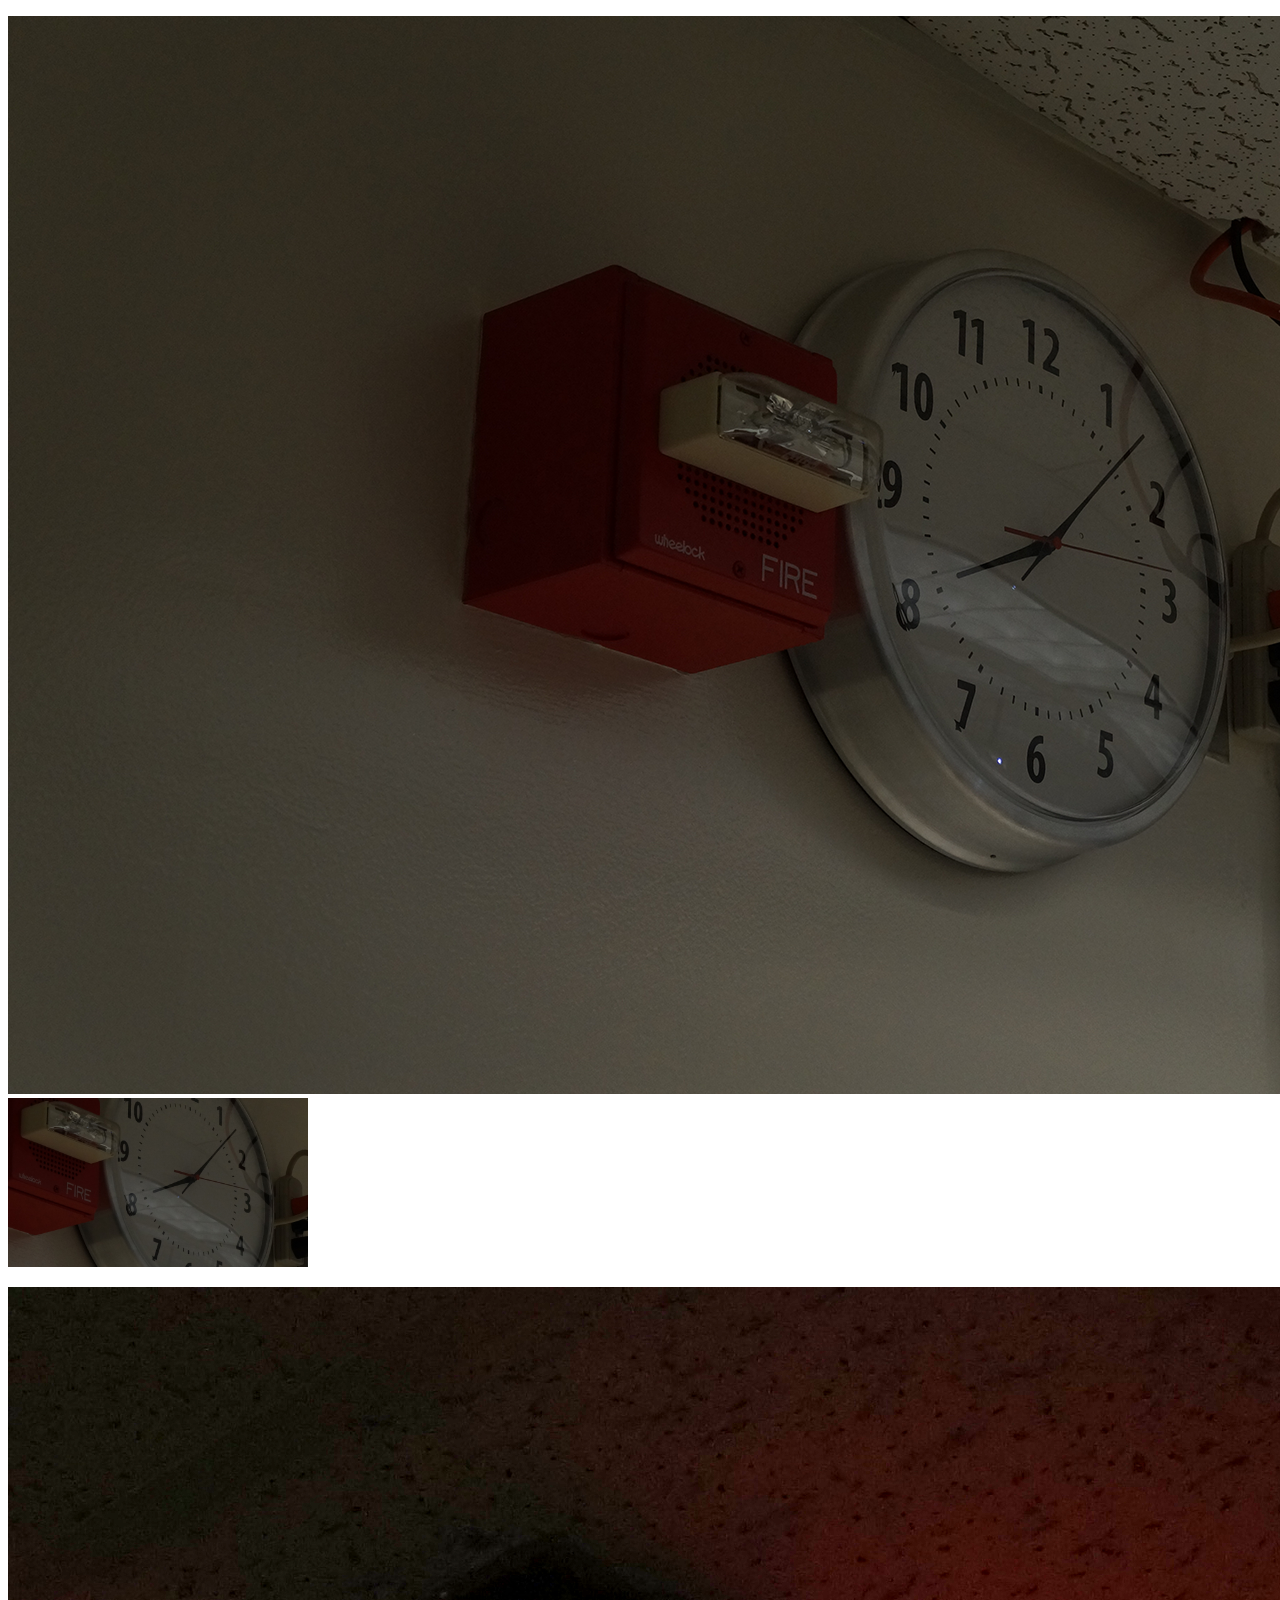
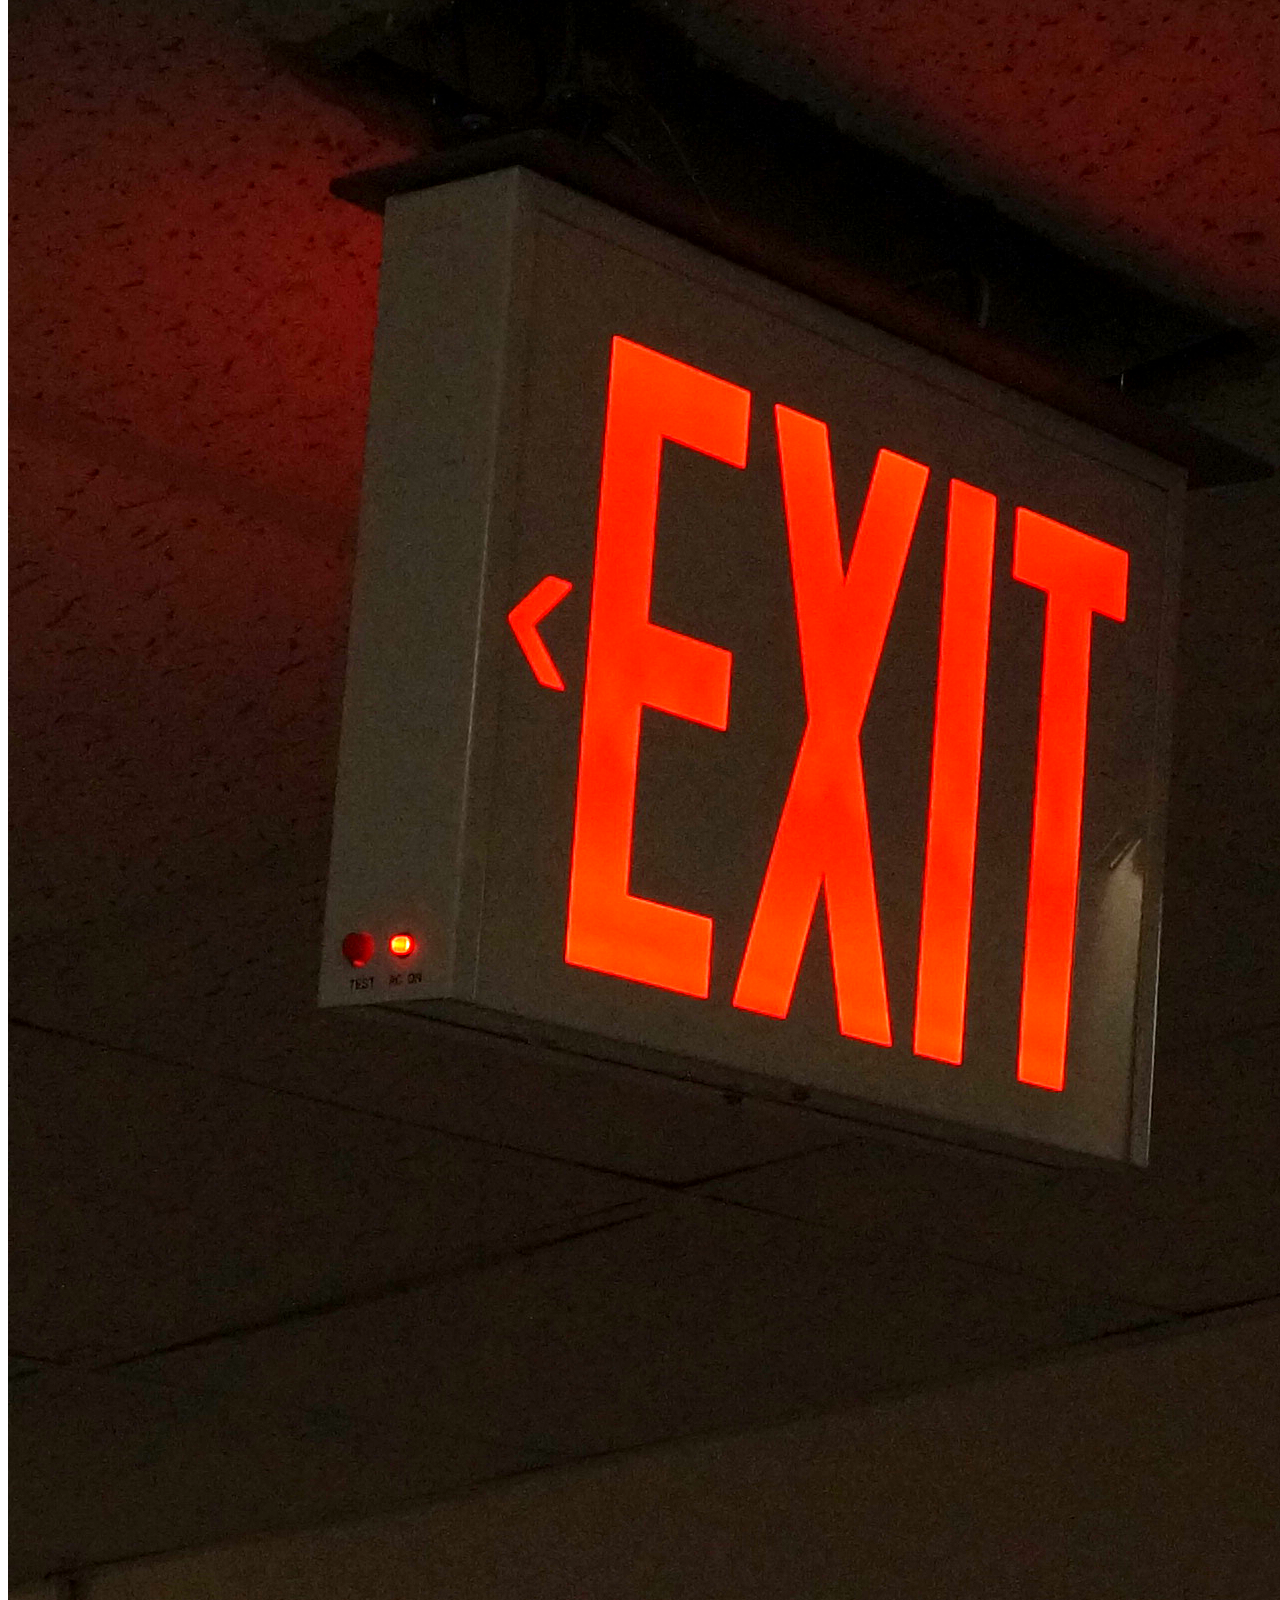
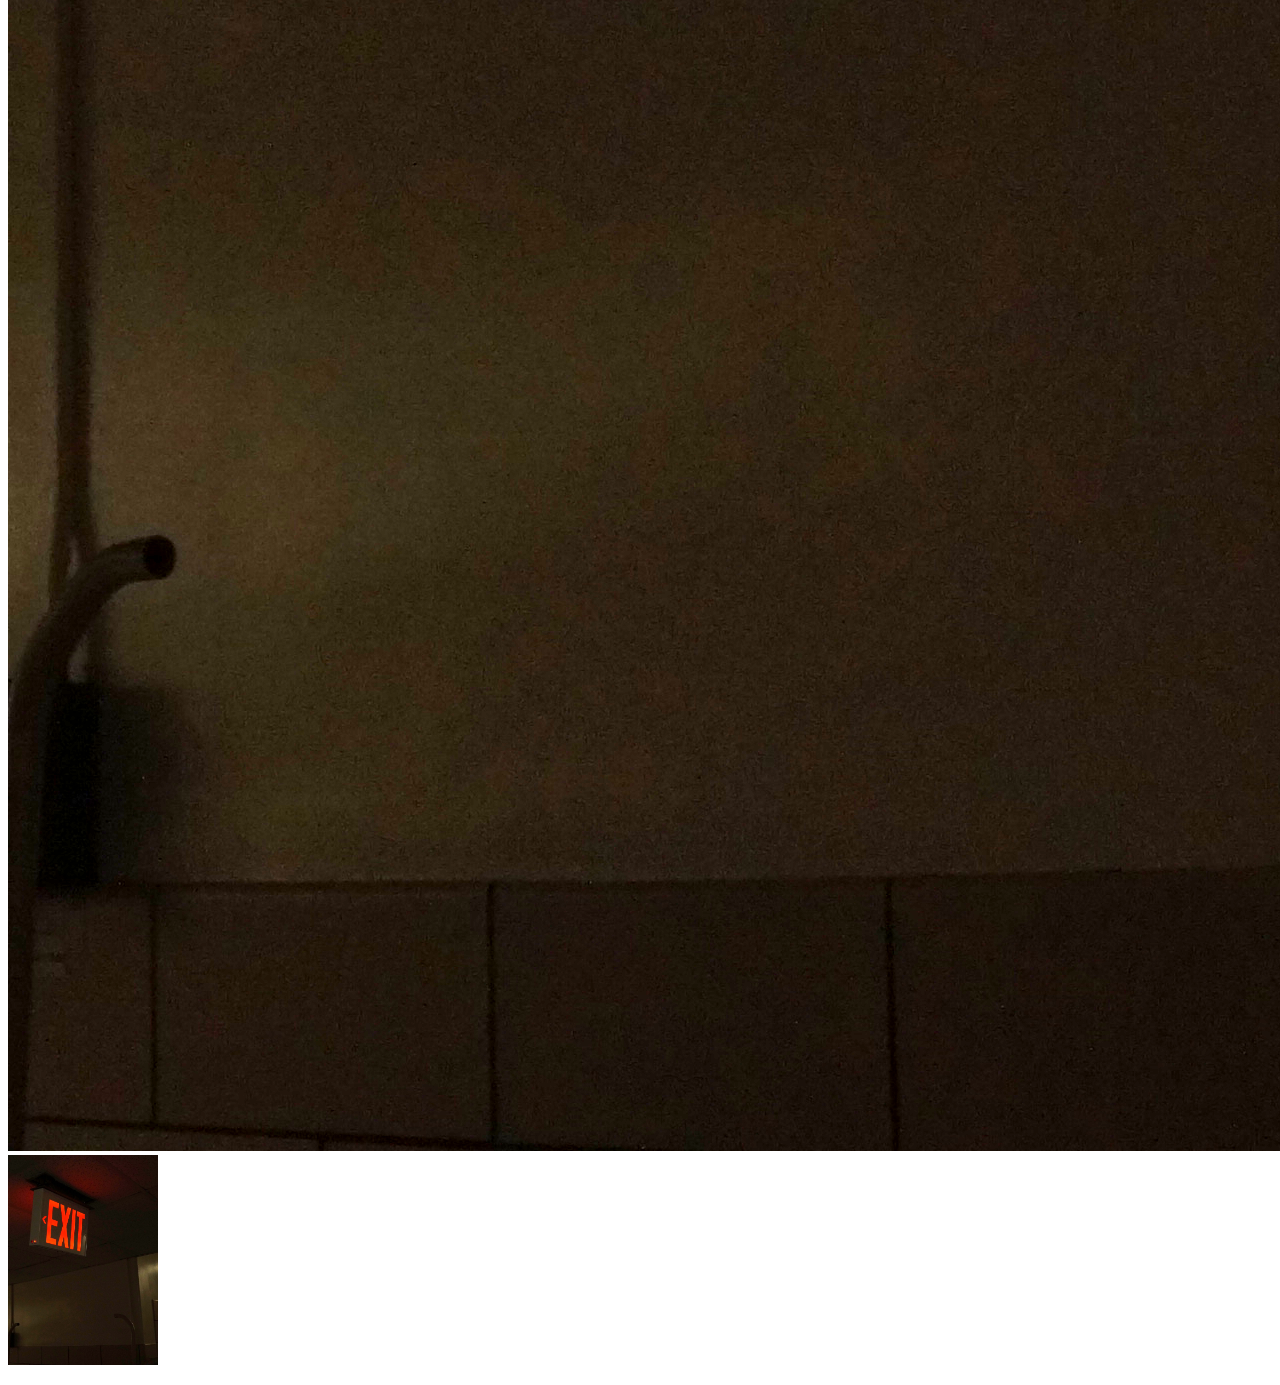
==== homework1.html @ 89b5f4f5 "workin" ====
<!DOCTYPE html>
<html lang="en">
<head>
    <meta charset="UTF-8">
    <meta name="viewport" content="width=device-width, initial-scale=1.0">
    <title>Document</title>
</head>
<body>
    <p>
    <img src="clock.png" alt="Clock" width="fit-content">
    <img src="clock resized.jpg" alt="Clock resized" width="300">
    </p>
    <p>
    <img src="exit.png" alt="exit" width="fit-content">
    <img src="exit resized.jpg" alt="exit resized" width="150">
    </p>
</body>
</html>
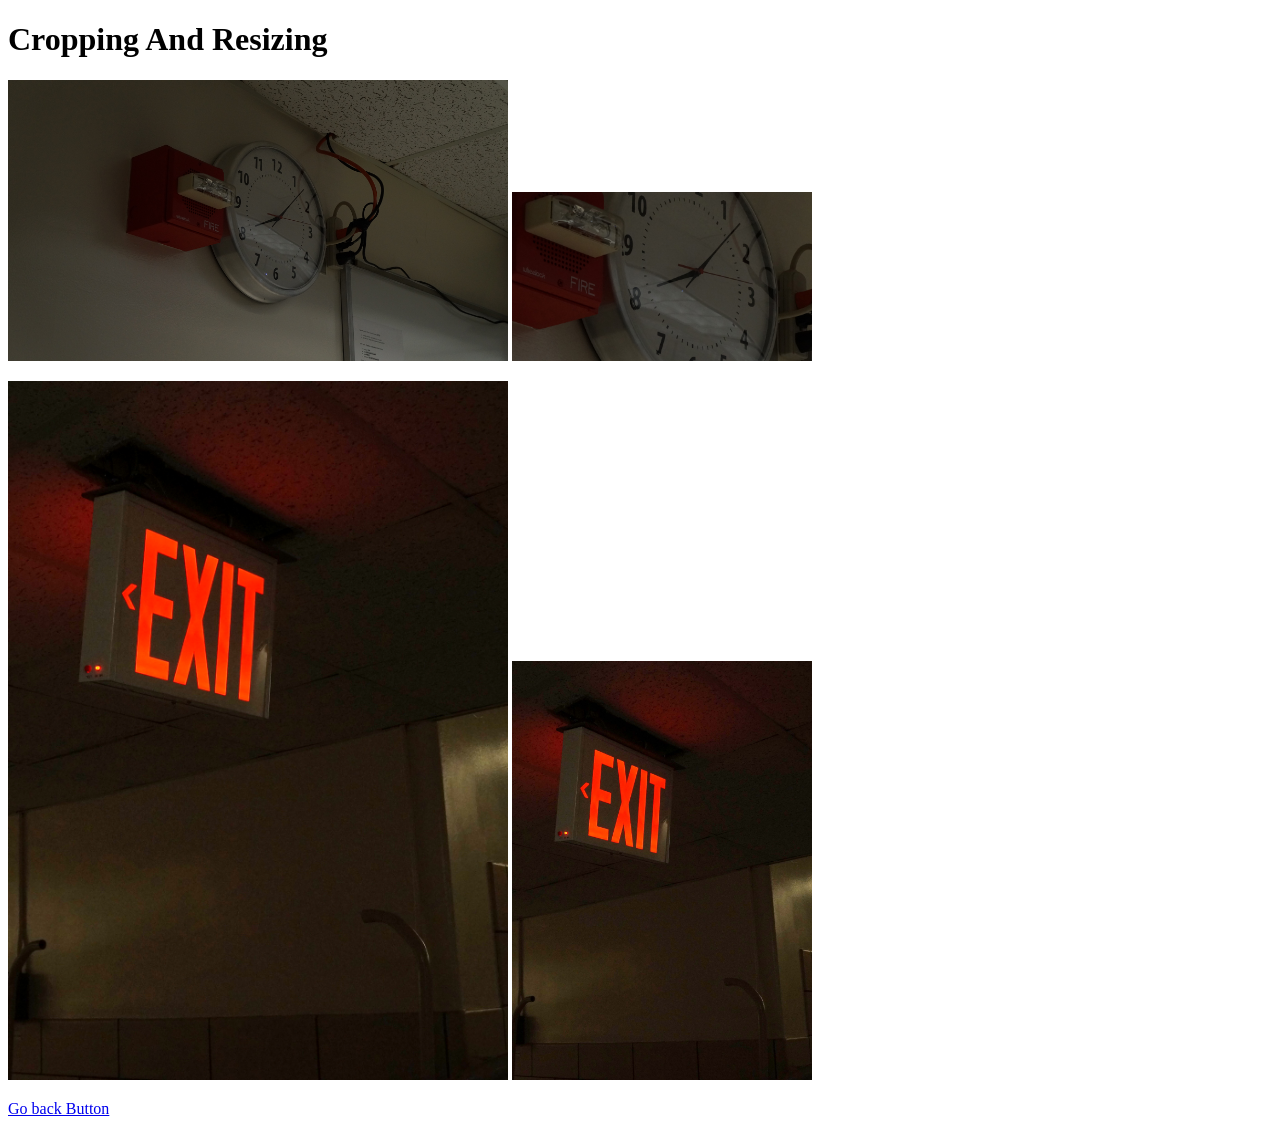
==== commit 7e80dc4d: "almost done hehe" ====
--- a/homework1.html
+++ b/homework1.html
@@ -6,13 +6,15 @@
     <title>Document</title>
 </head>
 <body>
+    <h1>Cropping And Resizing</h1>
     <p>
-    <img src="clock.png" alt="Clock" width="fit-content">
+    <img src="clock.png" alt="Clock" width="500">
     <img src="clock resized.jpg" alt="Clock resized" width="300">
     </p>
     <p>
-    <img src="exit.png" alt="exit" width="fit-content">
-    <img src="exit resized.jpg" alt="exit resized" width="150">
+    <img src="exit.png" alt="exit" width="500">
+    <img src="exit resized.jpg" alt="exit resized" width="300">
     </p>
+    <a href="index.html">Go back Button</a>
 </body>
 </html>
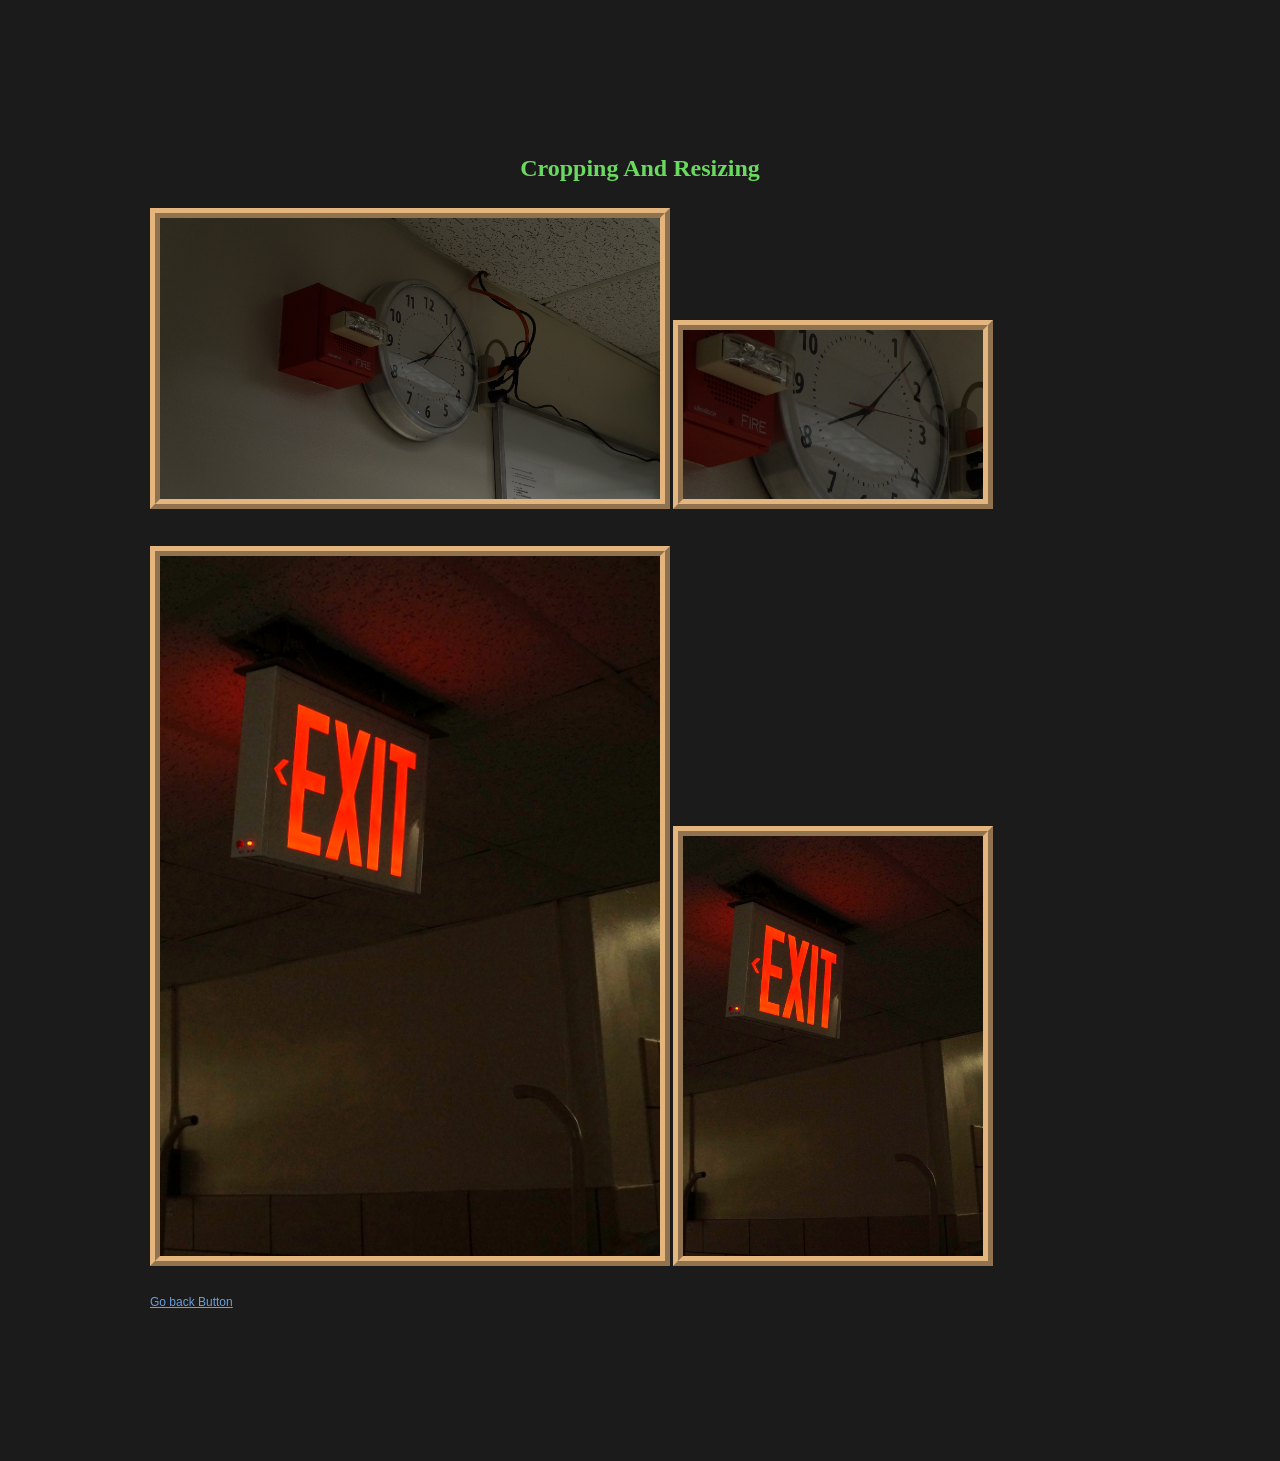
==== commit dd9cee9e: "alkmost donneeee" ====
--- a/homework1.html
+++ b/homework1.html
@@ -4,6 +4,7 @@
     <meta charset="UTF-8">
     <meta name="viewport" content="width=device-width, initial-scale=1.0">
     <title>Document</title>
+    <link rel="stylesheet" href="style.css">
 </head>
 <body>
     <h1>Cropping And Resizing</h1>
--- a/style.css
+++ b/style.css
@@ -0,0 +1,26 @@
+ body {
+            background-color: rgb(28, 27, 27);
+            font-family: Arial, sans-serif;
+            color: #bbb6b6;
+            font-size: 12px;
+            line-height: 1.5;
+            margin: 150px;
+            max-width: 100%;
+        }
+        img {
+            margin: 10px auto;
+            max-width: 100%;
+            height: auto;
+            float: center;
+            border: 10px ridge rgb(228, 181, 124);
+        }
+        h1 {
+            color: rgb(105, 218, 95);
+            font-family: 'Times New Roman', sans-serif;
+            font-size: 24px;
+            margin-bottom: 10px;
+            text-align: center;
+        }
+        a {
+            color: #699edf;
+        }
